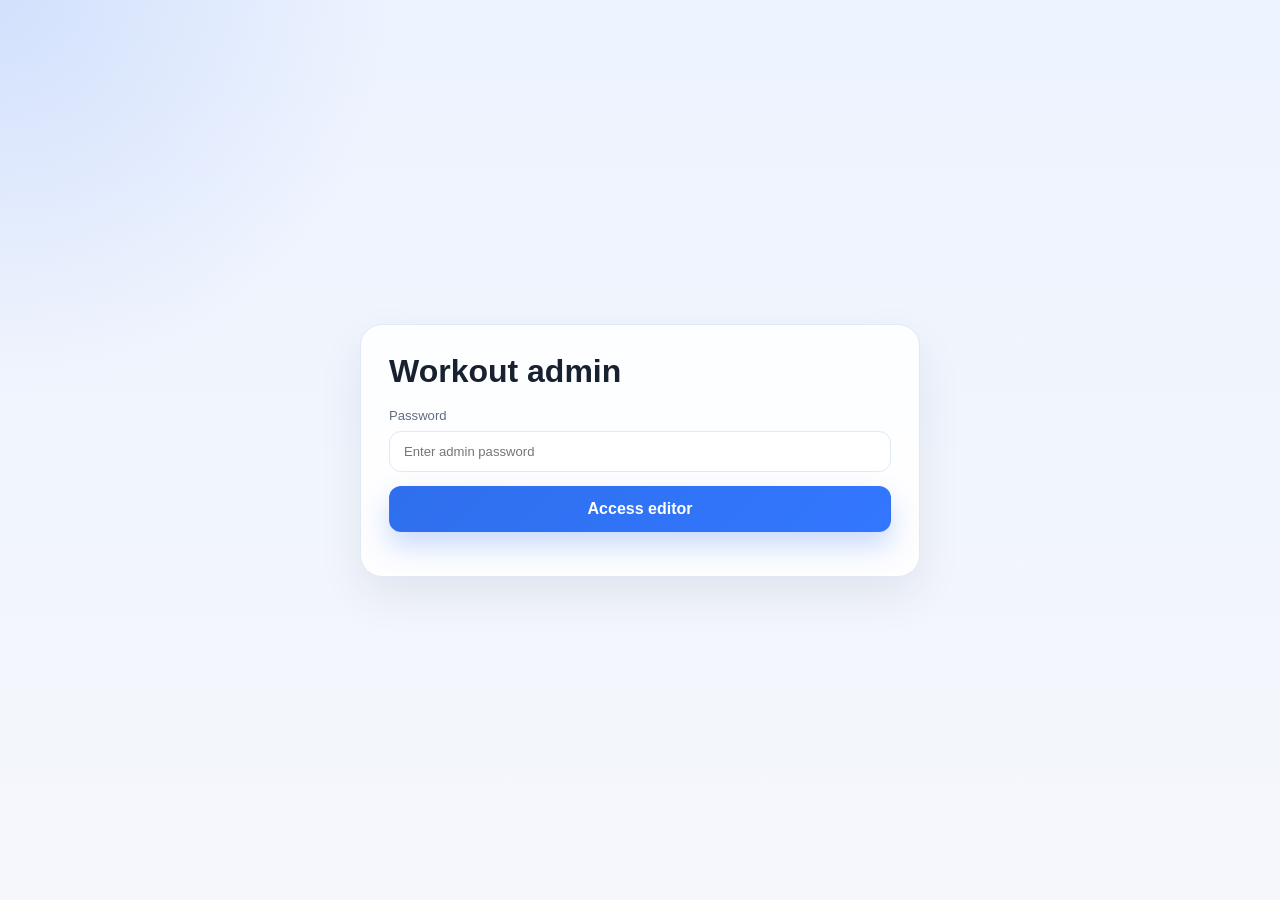
==== admin.html @ a8d6a687 "Prepare static GitHub Pages dashboard" ====
<!DOCTYPE html>
<html lang="en">
  <head>
    <meta charset="UTF-8" />
    <meta name="viewport" content="width=device-width, initial-scale=1.0" />
    <title>Workout Admin</title>
    <link rel="stylesheet" href="styles.css" />
    <style>
      body {
        min-height: 100vh;
        display: grid;
        place-items: center;
        padding: 24px;
      }

      .admin-card {
        width: min(100%, 560px);
        padding: 28px;
        border-radius: 22px;
        background: rgba(255, 255, 255, 0.9);
        border: 1px solid var(--line);
        box-shadow: var(--shadow);
      }

      .admin-card h1 {
        margin: 0 0 18px;
      }

      .hidden {
        display: none;
      }

      .message {
        margin-top: 8px;
        color: var(--muted);
      }

      .error {
        color: #c53434;
        font-weight: 600;
      }
    </style>
  </head>
  <body>
    <div class="admin-card">
      <h1>Workout admin</h1>

      <div id="login-panel">
        <form id="admin-login-form" class="log-form">
          <label>
            <span>Password</span>
            <input id="admin-password" type="password" placeholder="Enter admin password" required />
          </label>
          <button class="primary-button" type="submit">Access editor</button>
        </form>
      </div>

      <div id="editor-panel" class="hidden">
        <form id="message-form" class="log-form">
          <label>
            <span>Message</span>
            <textarea id="message-input" rows="6" placeholder="Write a note for the public dashboard..."></textarea>
          </label>
          <div style="display:flex; gap:12px; flex-wrap:wrap;">
            <button class="primary-button" type="submit">Save message</button>
            <button id="logout-btn" class="ghost-button" type="button">Log out</button>
          </div>
        </form>
        <p class="message"><a href="/">Open public dashboard</a></p>
      </div>

      <p id="status-message" class="message"></p>
    </div>

    <script>
      const ADMIN_PASSWORD = 'workout-admin-2026';
      const MESSAGE_KEY = 'training-dashboard-message';

      const loginPanel = document.getElementById('login-panel');
      const editorPanel = document.getElementById('editor-panel');
      const adminLoginForm = document.getElementById('admin-login-form');
      const messageForm = document.getElementById('message-form');
      const statusMessage = document.getElementById('status-message');
      const passwordInput = document.getElementById('admin-password');
      const messageInput = document.getElementById('message-input');

      function setStatus(text, isError = false) {
        statusMessage.textContent = text;
        statusMessage.classList.toggle('error', isError);
      }

      function showEditor() {
        loginPanel.classList.add('hidden');
        editorPanel.classList.remove('hidden');
        messageInput.value = localStorage.getItem(MESSAGE_KEY) || '';
      }

      function showLogin() {
        editorPanel.classList.add('hidden');
        loginPanel.classList.remove('hidden');
        passwordInput.value = '';
      }

      function isLoggedIn() {
        return sessionStorage.getItem('training-dashboard-admin') === 'true';
      }

      if (isLoggedIn()) {
        showEditor();
      }

      adminLoginForm.addEventListener('submit', (event) => {
        event.preventDefault();
        const value = passwordInput.value.trim();

        if (value === ADMIN_PASSWORD) {
          sessionStorage.setItem('training-dashboard-admin', 'true');
          setStatus('Access granted.');
          showEditor();
        } else {
          setStatus('Incorrect password.', true);
        }
      });

      messageForm.addEventListener('submit', (event) => {
        event.preventDefault();
        const content = messageInput.value.trim();
        localStorage.setItem(MESSAGE_KEY, content || 'No update yet.');
        setStatus('Message saved successfully.');
      });

      document.getElementById('logout-btn').addEventListener('click', () => {
        sessionStorage.removeItem('training-dashboard-admin');
        setStatus('Signed out.');
        showLogin();
      });
    </script>
  </body>
</html>
---- styles.css ----
:root {
  --bg: #f3f6fb;
  --panel: rgba(255, 255, 255, 0.9);
  --panel-strong: #ffffff;
  --line: #dfe9f7;
  --text: #18212f;
  --muted: #5f6d80;
  --primary: #2f6fed;
  --primary-soft: rgba(47, 111, 237, 0.1);
  --accent: #0cab8f;
  --warning: #ff9a3d;
  --shadow: 0 18px 45px rgba(18, 36, 60, 0.08);
  --radius: 18px;
}

* {
  box-sizing: border-box;
}

html {
  scroll-behavior: smooth;
}

body {
  margin: 0;
  min-height: 100vh;
  font-family: "Segoe UI", Tahoma, Geneva, Verdana, sans-serif;
  background:
    radial-gradient(circle at top left, rgba(47, 111, 237, 0.14), transparent 25%),
    linear-gradient(180deg, #edf3ff 0%, #f5f7fb 100%);
  color: var(--text);
}

button,
input,
select,
textarea {
  font: inherit;
}

button {
  cursor: pointer;
}

.app-shell {
  max-width: 1280px;
  margin: 0 auto;
  padding: 24px 20px 48px;
}

.topbar {
  display: flex;
  align-items: center;
  justify-content: space-between;
  gap: 16px;
  margin-bottom: 24px;
}

.brand {
  display: inline-flex;
  align-items: center;
  gap: 12px;
}

.brand-mark {
  width: 42px;
  height: 42px;
  display: grid;
  place-items: center;
  border-radius: 14px;
  background: linear-gradient(135deg, var(--primary), #7aa6ff);
  color: white;
  font-weight: 700;
  box-shadow: var(--shadow);
}

.brand strong {
  display: block;
  font-size: 1.05rem;
}

.brand span {
  display: block;
  font-size: 0.8rem;
  color: var(--muted);
}

.pill-button,
.ghost-button,
.primary-button,
.filter-chip {
  border: 1px solid transparent;
  border-radius: 12px;
  transition: transform 0.2s ease, border-color 0.2s ease, background 0.2s ease;
}

.pill-button,
.ghost-button,
.filter-chip {
  background: rgba(255, 255, 255, 0.8);
  color: var(--text);
  border-color: var(--line);
}

.pill-button {
  padding: 10px 14px;
  font-weight: 600;
}

.dashboard {
  display: grid;
  gap: 22px;
}

.summary-grid {
  display: grid;
  grid-template-columns: repeat(4, minmax(0, 1fr));
  gap: 18px;
}

.metric-card {
  position: relative;
  display: flex;
  flex-direction: column;
  gap: 10px;
  padding: 20px 18px;
  background: var(--panel);
  border: 1px solid rgba(223, 233, 247, 0.9);
  border-radius: var(--radius);
  box-shadow: var(--shadow);
  backdrop-filter: blur(12px);
}

.metric-card label {
  font-size: 0.82rem;
  text-transform: uppercase;
  letter-spacing: 0.08em;
  color: var(--muted);
}

.metric-card strong {
  font-size: clamp(1.8rem, 2vw, 2.4rem);
  line-height: 1.1;
}

.metric-card small {
  color: var(--muted);
}

.metric-card.accent {
  background: linear-gradient(135deg, rgba(12, 171, 143, 0.12), rgba(47, 111, 237, 0.05));
}

.panel {
  padding: 20px;
  border: 1px solid rgba(223, 233, 247, 0.9);
  border-radius: var(--radius);
  background: rgba(255, 255, 255, 0.8);
  box-shadow: var(--shadow);
}

.panel-header {
  display: flex;
  justify-content: space-between;
  align-items: center;
  gap: 16px;
  margin-bottom: 18px;
}

.panel-header.compact {
  margin-bottom: 14px;
}

.eyebrow {
  margin: 0 0 6px;
  color: var(--primary);
  text-transform: uppercase;
  letter-spacing: 0.1em;
  font-size: 0.72rem;
  font-weight: 700;
}

h2 {
  margin: 0;
  font-size: clamp(1.2rem, 2vw, 1.7rem);
}

.filters {
  display: flex;
  flex-wrap: wrap;
  gap: 8px;
}

.filter-chip {
  padding: 8px 12px;
  font-weight: 600;
}

.filter-chip.active {
  background: var(--primary-soft);
  color: var(--primary);
  border-color: rgba(47, 111, 237, 0.3);
}

.weekly-chart {
  display: grid;
  grid-template-columns: repeat(7, minmax(0, 1fr));
  gap: 10px;
  align-items: end;
  min-height: 180px;
  padding-top: 8px;
}

.chart-bar {
  display: flex;
  flex-direction: column;
  justify-content: end;
  align-items: center;
  gap: 10px;
  min-height: 100%;
}

.bar-visual {
  width: 100%;
  min-height: 24px;
  border-radius: 14px 14px 8px 8px;
  background: linear-gradient(180deg, #7fa7ff 0%, var(--primary) 100%);
  box-shadow: inset 0 -10px 18px rgba(255, 255, 255, 0.2);
}

.chart-bar small {
  color: var(--muted);
  font-size: 0.78rem;
}

.layout-grid {
  display: grid;
  grid-template-columns: minmax(0, 1.6fr) minmax(300px, 0.9fr);
  gap: 22px;
}

.workout-list {
  display: grid;
  gap: 14px;
}

.workout-entry {
  border: 1px solid var(--line);
  border-radius: 16px;
  background: var(--panel-strong);
  overflow: hidden;
}

.entry-header {
  width: 100%;
  display: grid;
  grid-template-columns: minmax(0, 1fr) auto auto;
  align-items: center;
  gap: 12px;
  padding: 16px 18px;
  border: 0;
  background: transparent;
  font: inherit;
  text-align: left;
  color: inherit;
}

.entry-main {
  display: flex;
  flex-direction: column;
  gap: 4px;
}

.entry-main strong {
  font-size: 1.02rem;
}

.entry-main span,
.entry-meta {
  color: var(--muted);
  font-size: 0.78rem;
}

.entry-badge {
  display: inline-flex;
  align-items: center;
  justify-content: center;
  padding: 6px 10px;
  border-radius: 999px;
  background: rgba(47, 111, 237, 0.08);
  color: var(--primary);
  font-weight: 700;
  font-size: 0.74rem;
  text-transform: capitalize;
}

.entry-volume {
  font-weight: 700;
  color: var(--accent);
  font-size: 0.88rem;
}

.entry-details {
  padding: 0 18px 18px;
  display: none;
}

.workout-entry.open .entry-details {
  display: block;
}

.entry-body {
  display: grid;
  grid-template-columns: minmax(0, 1.2fr) minmax(160px, 0.8fr);
  gap: 18px;
  padding-top: 12px;
  border-top: 1px solid var(--line);
}

.entry-body ul {
  list-style: none;
  padding: 0;
  margin: 0;
  display: grid;
  gap: 8px;
}

.entry-body li {
  display: flex;
  justify-content: space-between;
  gap: 14px;
  padding: 10px 12px;
  border-radius: 12px;
  background: #f5f8fe;
  color: var(--text);
}

.exercise-name {
  font-weight: 600;
}

.exercise-meta {
  color: var(--muted);
  font-size: 0.72rem;
}

.entry-notes {
  padding: 12px 14px;
  border-radius: 12px;
  background: rgba(12, 171, 143, 0.06);
  color: var(--muted);
  line-height: 1.5;
}

.log-form {
  display: grid;
  gap: 14px;
}

.field-grid {
  display: grid;
  grid-template-columns: repeat(2, minmax(0, 1fr));
  gap: 12px;
}

label {
  display: grid;
  gap: 8px;
  color: var(--muted);
  font-size: 0.82rem;
}

input,
select,
textarea {
  width: 100%;
  border: 1px solid var(--line);
  border-radius: 12px;
  padding: 12px 14px;
  background: rgba(255, 255, 255, 0.9);
  color: var(--text);
}

input:focus,
select:focus,
textarea:focus {
  border-color: rgba(47, 111, 237, 0.5);
  outline: none;
  box-shadow: 0 0 0 4px rgba(47, 111, 237, 0.08);
}

textarea {
  resize: vertical;
}

.primary-button {
  padding: 13px 16px;
  font-weight: 700;
  border-color: transparent;
  background: linear-gradient(135deg, var(--primary), #3377ff);
  color: white;
  box-shadow: 0 14px 28px rgba(47, 111, 237, 0.25);
}

.ghost-button {
  padding: 9px 12px;
  font-weight: 600;
}

button:hover {
  transform: translateY(-1px);
}

.public-message {
  padding: 16px 18px;
  border-radius: 14px;
  background: rgba(47, 111, 237, 0.06);
  border: 1px solid rgba(47, 111, 237, 0.12);
  color: var(--text);
  line-height: 1.6;
  white-space: pre-wrap;
}

.empty-state {
  padding: 28px 16px;
  text-align: center;
  color: var(--muted);
  border: 1px dashed var(--line);
  border-radius: 16px;
  background: rgba(255, 255, 255, 0.6);
}

@media (max-width: 900px) {
  .summary-grid {
    grid-template-columns: repeat(2, minmax(0, 1fr));
  }

  .layout-grid {
    grid-template-columns: 1fr;
  }
}

@media (max-width: 620px) {
  .app-shell {
    padding-inline: 14px;
  }

  .summary-grid,
  .field-grid,
  .entry-body {
    grid-template-columns: 1fr;
  }

  .topbar,
  .panel-header,
  .entry-header {
    align-items: flex-start;
  }

  .topbar,
  .panel-header,
  .entry-header {
    grid-template-columns: 1fr;
    display: grid;
  }

  .brand {
    margin-bottom: 6px;
  }
}
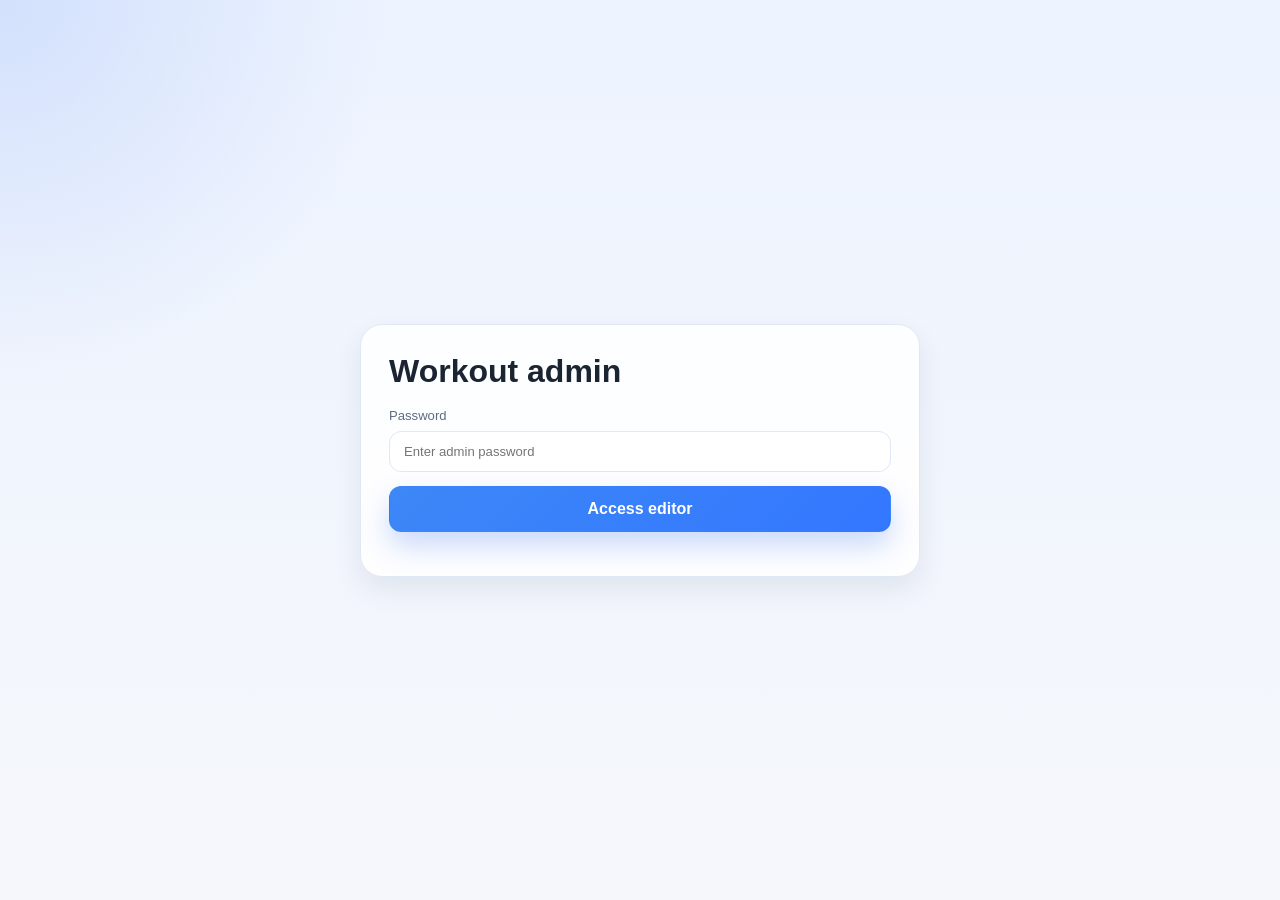
==== commit e0f5e11d: "Implement session entry parsing and storage for workout data" ====
--- a/admin.html
+++ b/admin.html
@@ -58,8 +58,8 @@
       <div id="editor-panel" class="hidden">
         <form id="message-form" class="log-form">
           <label>
-            <span>Message</span>
-            <textarea id="message-input" rows="6" placeholder="Write a note for the public dashboard..."></textarea>
+            <span>Workout entry</span>
+            <textarea id="message-input" rows="12" placeholder="26.07.26&#10;Lat pulldowns: 105*7, 85*8, 65*9&#10;Triceps block pushdown with V hold: 50*4, 35*12, 25*9 (Mio repped to 14)&#10;Seated rows in machine: 120*5, 85*10, 65*13"></textarea>
           </label>
           <div style="display:flex; gap:12px; flex-wrap:wrap;">
             <button class="primary-button" type="submit">Save message</button>
@@ -122,9 +122,96 @@
         }
       });
 
+      function parseSetEntry(part) {
+        const clean = String(part || '').replace(/\s+/g, ' ').trim();
+        const match = clean.match(/^(\d+(?:\.\d+)?)\s*\*\s*(\d+)/i);
+        if (!match) return null;
+        const weight = Number(match[1]);
+        const reps = Number(match[2]);
+        if (!Number.isFinite(weight) || !Number.isFinite(reps)) return null;
+        return { weight, reps };
+      }
+
+      function calculateExerciseVolume(sets) {
+        if (!Array.isArray(sets) || !sets.length) return 0;
+        return sets.reduce((sum, set) => sum + Number(set.weight || 0) * Number(set.reps || 0), 0);
+      }
+
+      function parseSessionEntry(rawText) {
+        const text = String(rawText || '').trim();
+        if (!text) return null;
+
+        const lines = text.split(/\r?\n/).map((line) => line.trim()).filter(Boolean);
+        if (!lines.length) return null;
+
+        const date = lines[0].match(/\d{2}\.\d{2}\.\d{2}/)?.[0] || new Date().toISOString().slice(0, 10);
+        const exerciseData = [];
+
+        lines.slice(1).forEach((line) => {
+          const match = line.match(/^(.+?):\s*(.+)$/);
+          if (!match) return;
+
+          const name = match[1].trim();
+          const valueText = match[2].trim();
+          const setEntries = valueText
+            .split(',')
+            .map((part) => part.trim())
+            .filter(Boolean)
+            .map((part) => parseSetEntry(part))
+            .filter(Boolean);
+
+          if (!setEntries.length) return;
+
+          exerciseData.push({
+            name,
+            sets: setEntries,
+            notes: valueText.includes('(') ? valueText.match(/\((.*)\)/)?.[1] || '' : ''
+          });
+        });
+
+        if (!exerciseData.length) return null;
+
+        const totalVolume = exerciseData.reduce((sum, exercise) => sum + calculateExerciseVolume(exercise.sets), 0);
+
+        return {
+          id: Date.now(),
+          date,
+          type: 'strength',
+          name: `Workout ${date}`,
+          duration: Math.max(30, exerciseData.length * 15),
+          notes: text,
+          exercises: exerciseData,
+          totalVolume
+        };
+      }
+
+      function saveSessionEntry(rawText) {
+        const parsed = parseSessionEntry(rawText);
+        if (!parsed) return false;
+
+        const stored = JSON.parse(localStorage.getItem('training-dashboard-sessions') || '[]');
+        stored.unshift(parsed);
+        localStorage.setItem('training-dashboard-sessions', JSON.stringify(stored));
+        localStorage.setItem('training-dashboard-workouts', JSON.stringify(stored));
+        localStorage.setItem('training-dashboard-message', rawText);
+        return true;
+      }
+
       messageForm.addEventListener('submit', (event) => {
         event.preventDefault();
         const content = messageInput.value.trim();
+
+        if (!content) {
+          setStatus('Please enter a workout entry.', true);
+          return;
+        }
+
+        const saved = saveSessionEntry(content);
+        if (!saved) {
+          setStatus('Could not parse that workout entry.', true);
+          return;
+        }
+
         localStorage.setItem(MESSAGE_KEY, content || 'No update yet.');
         setStatus('Message saved successfully.');
       });
--- a/styles.css
+++ b/styles.css
@@ -1,15 +1,15 @@
 :root {
-  --bg: #f3f6fb;
-  --panel: rgba(255, 255, 255, 0.9);
+  --bg: #edf3fb;
+  --panel: rgba(255, 255, 255, 0.8);
   --panel-strong: #ffffff;
-  --line: #dfe9f7;
-  --text: #18212f;
-  --muted: #5f6d80;
-  --primary: #2f6fed;
-  --primary-soft: rgba(47, 111, 237, 0.1);
-  --accent: #0cab8f;
+  --line: #dfe8f5;
+  --text: #1b2432;
+  --muted: #5e6d7f;
+  --primary: #3d87f7;
+  --primary-soft: rgba(61, 135, 247, 0.12);
+  --accent: #28b28d;
   --warning: #ff9a3d;
-  --shadow: 0 18px 45px rgba(18, 36, 60, 0.08);
+  --shadow: 0 12px 28px rgba(31, 53, 84, 0.09);
   --radius: 18px;
 }
 
@@ -43,9 +43,9 @@
 }
 
 .app-shell {
-  max-width: 1280px;
+  max-width: 1180px;
   margin: 0 auto;
-  padding: 24px 20px 48px;
+  padding: 18px 18px 40px;
 }
 
 .topbar {
@@ -53,7 +53,7 @@
   align-items: center;
   justify-content: space-between;
   gap: 16px;
-  margin-bottom: 24px;
+  margin: 0 0 20px;
 }
 
 .brand {
@@ -63,26 +63,29 @@
 }
 
 .brand-mark {
-  width: 42px;
-  height: 42px;
+  width: 34px;
+  height: 34px;
   display: grid;
   place-items: center;
-  border-radius: 14px;
-  background: linear-gradient(135deg, var(--primary), #7aa6ff);
+  border-radius: 10px;
+  background: linear-gradient(135deg, #4f8ef8, #76a9ff);
   color: white;
   font-weight: 700;
-  box-shadow: var(--shadow);
+  font-size: 1.05rem;
+  box-shadow: 0 8px 16px rgba(70, 130, 250, 0.2);
 }
 
 .brand strong {
   display: block;
-  font-size: 1.05rem;
+  font-size: 1.1rem;
+  font-weight: 700;
 }
 
 .brand span {
   display: block;
   font-size: 0.8rem;
   color: var(--muted);
+  margin-top: 2px;
 }
 
 .pill-button,
@@ -103,8 +106,9 @@
 }
 
 .pill-button {
-  padding: 10px 14px;
+  padding: 9px 14px;
   font-weight: 600;
+  box-shadow: 0 2px 8px rgba(16, 35, 62, 0.04);
 }
 
 .dashboard {
@@ -123,16 +127,15 @@
   display: flex;
   flex-direction: column;
   gap: 10px;
-  padding: 20px 18px;
-  background: var(--panel);
+  padding: 18px 18px 20px;
+  background: rgba(255, 255, 255, 0.7);
   border: 1px solid rgba(223, 233, 247, 0.9);
-  border-radius: var(--radius);
-  box-shadow: var(--shadow);
-  backdrop-filter: blur(12px);
+  border-radius: 16px;
+  box-shadow: 0 12px 18px rgba(46, 68, 94, 0.04);
 }
 
 .metric-card label {
-  font-size: 0.82rem;
+  font-size: 0.8rem;
   text-transform: uppercase;
   letter-spacing: 0.08em;
   color: var(--muted);
@@ -148,15 +151,15 @@
 }
 
 .metric-card.accent {
-  background: linear-gradient(135deg, rgba(12, 171, 143, 0.12), rgba(47, 111, 237, 0.05));
+  background: linear-gradient(135deg, rgba(143, 195, 255, 0.18), rgba(118, 169, 255, 0.12));
 }
 
 .panel {
-  padding: 20px;
+  padding: 18px 20px 18px;
   border: 1px solid rgba(223, 233, 247, 0.9);
-  border-radius: var(--radius);
-  background: rgba(255, 255, 255, 0.8);
-  box-shadow: var(--shadow);
+  border-radius: 18px;
+  background: rgba(255, 255, 255, 0.74);
+  box-shadow: 0 8px 18px rgba(39, 55, 71, 0.04);
 }
 
 .panel-header {
@@ -173,16 +176,17 @@
 
 .eyebrow {
   margin: 0 0 6px;
-  color: var(--primary);
+  color: #3d87f7;
   text-transform: uppercase;
-  letter-spacing: 0.1em;
+  letter-spacing: 0.12em;
   font-size: 0.72rem;
   font-weight: 700;
 }
 
 h2 {
   margin: 0;
-  font-size: clamp(1.2rem, 2vw, 1.7rem);
+  font-size: clamp(1.25rem, 2vw, 2rem);
+  font-weight: 800;
 }
 
 .filters {
@@ -192,14 +196,15 @@
 }
 
 .filter-chip {
-  padding: 8px 12px;
+  padding: 7px 14px;
   font-weight: 600;
+  font-size: 0.95rem;
 }
 
 .filter-chip.active {
-  background: var(--primary-soft);
+  background: rgba(61, 135, 247, 0.12);
   color: var(--primary);
-  border-color: rgba(47, 111, 237, 0.3);
+  border-color: rgba(61, 135, 247, 0.3);
 }
 
 .weekly-chart {
@@ -247,7 +252,7 @@
 .workout-entry {
   border: 1px solid var(--line);
   border-radius: 16px;
-  background: var(--panel-strong);
+  background: rgba(255, 255, 255, 0.85);
   overflow: hidden;
 }
 
@@ -285,10 +290,10 @@
   display: inline-flex;
   align-items: center;
   justify-content: center;
-  padding: 6px 10px;
+  padding: 5px 10px;
   border-radius: 999px;
-  background: rgba(47, 111, 237, 0.08);
-  color: var(--primary);
+  background: rgba(64, 196, 168, 0.12);
+  color: #1aa57c;
   font-weight: 700;
   font-size: 0.74rem;
   text-transform: capitalize;
@@ -412,13 +417,14 @@
 }
 
 .public-message {
-  padding: 16px 18px;
+  padding: 18px 18px;
   border-radius: 14px;
-  background: rgba(47, 111, 237, 0.06);
-  border: 1px solid rgba(47, 111, 237, 0.12);
+  background: rgba(124, 178, 255, 0.12);
+  border: 1px solid rgba(62, 124, 227, 0.12);
   color: var(--text);
-  line-height: 1.6;
+  line-height: 1.65;
   white-space: pre-wrap;
+  font-size: 1.06rem;
 }
 
 .empty-state {
